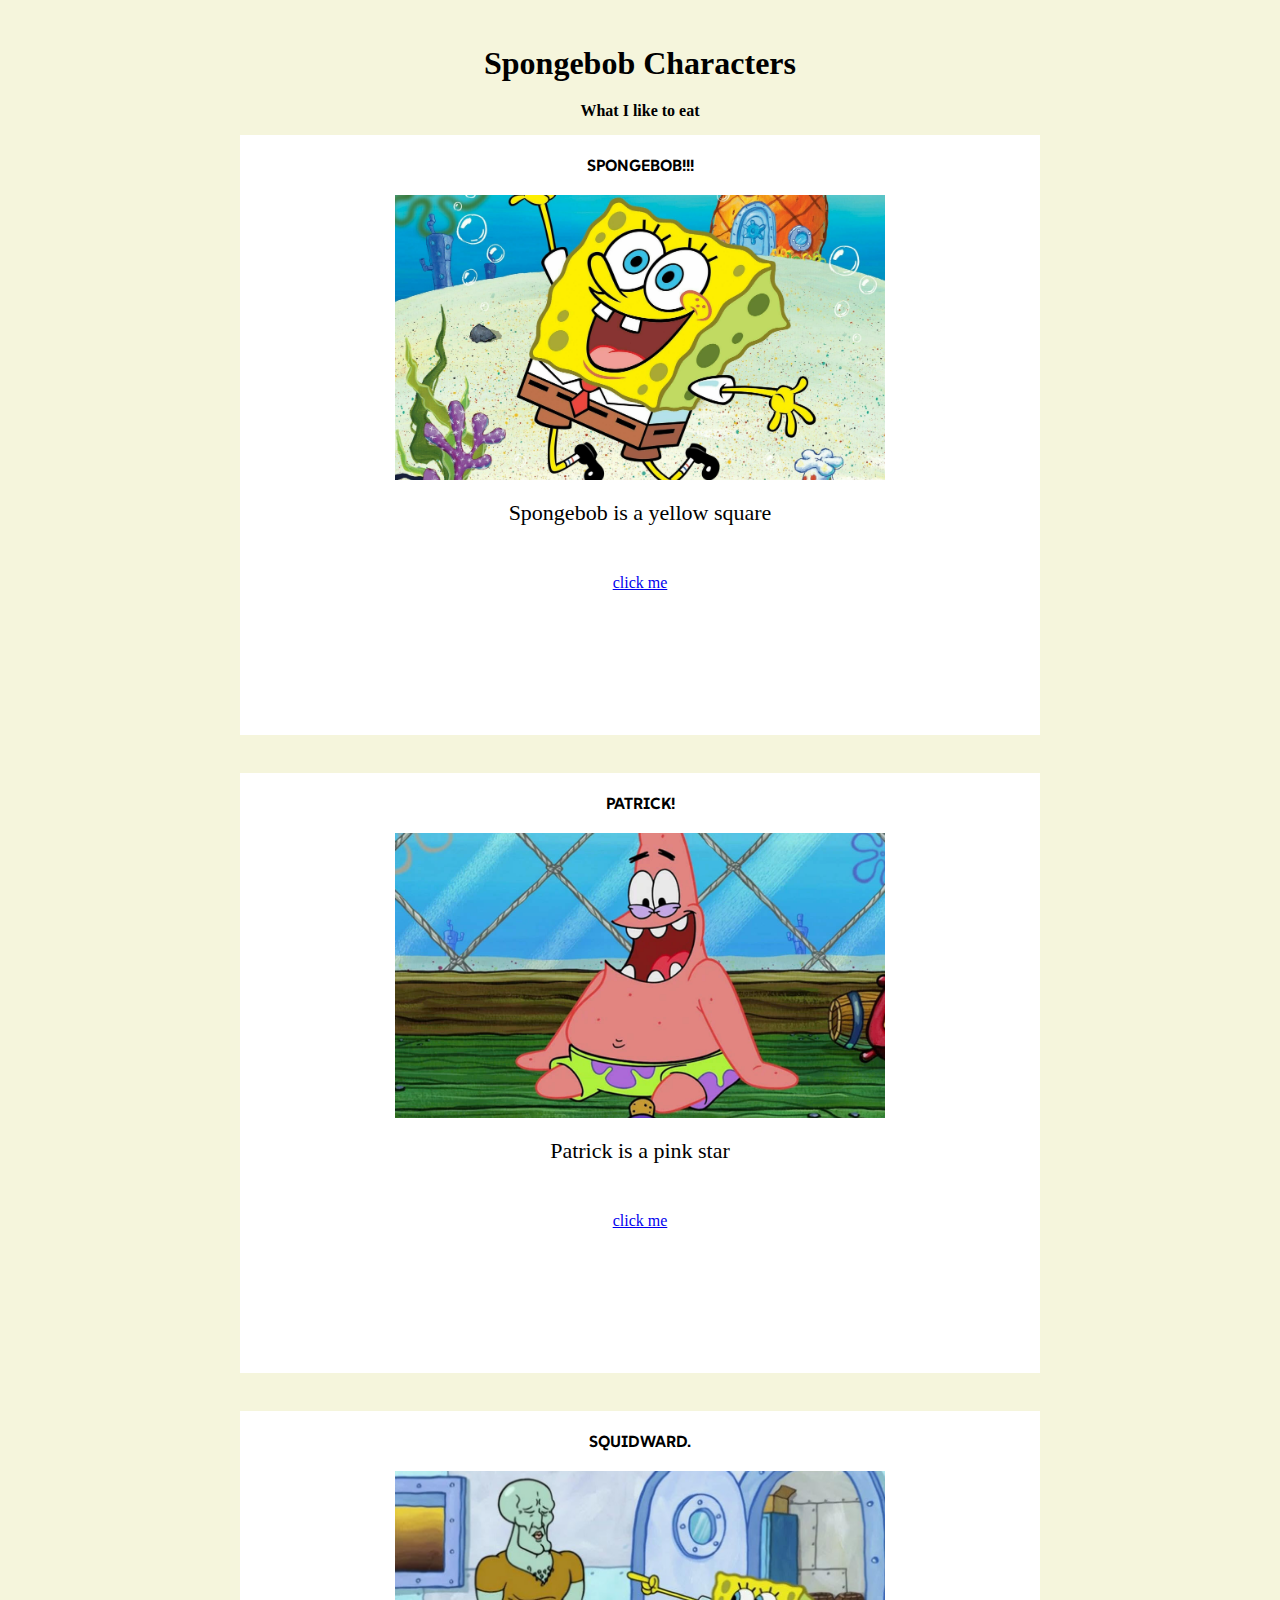
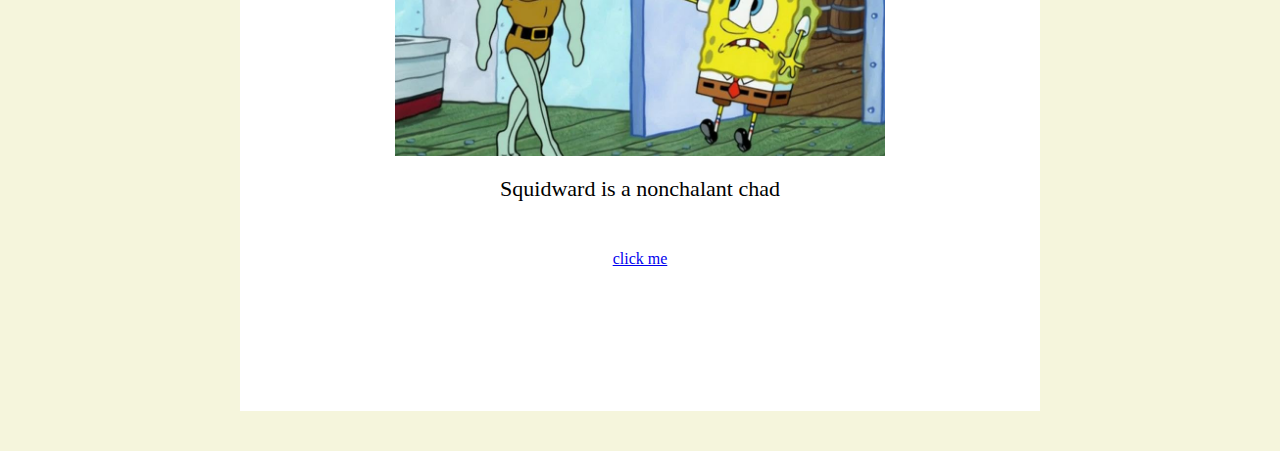
==== index.html @ 443d6c80 "123" ====
<html lang="en">
<head>
    <meta charset="UTF-8">
    <meta name="viewport" content="width=device-width, initial-scale=1.0">
    <title>Blogpost Website</title>
    <link rel="stylesheet" href="style.css">
    <style>
        @import url('https://fonts.googleapis.com/css2?family=SUSE:wght@100..800&display=swap');
    </style>
</head>
<body>
    <h1>Spongebob Characters</h1>
    <h2>What I like to eat</h2>
    
    <div class="post">
        <h2 class="post-header" style="font-family:SUSE">SPONGEBOB!!!</h2>
        <img class="post-img" src="img/spongebob character.jpg" alt="spongebob">
        <p class="post-desc">Spongebob is a yellow square</p>
        <a href="https://www.youtube.com/"><p style="text-align:center">click me</p></a>
    </div>
    <br>
    <div class="post">
        <h2 class="post-header"style="font-family:SUSE">PATRICK!</h2>
        <img class="post-img" src="img/patrick star.jpg" alt="patrick">
        <p class="post-desc">Patrick is a pink star</p>
        <a href="https://www.youtube.com/"><p style="text-align:center">click me</p></a>
    </div>
    <br>
    <div class="post">
        <h2 class="post-header"style="font-family:SUSE">SQUIDWARD.</h2>
        <img class="post-img" src="img/squidward.jpg" alt="squidward">
        <p class="post-desc">Squidward is a nonchalant chad</p>
        <a href="https://www.youtube.com/"><p style="text-align:center">click me</p></a>
    </div>

</body>
</html>
---- style.css ----
html, 
body,
*{
    font-size: 16px;
    padding:5;
    margin:10;
    box-sizing: border-box;
}

body {
    background-color:beige;
}
li {
    color:burlywood;
}
.first {
    color:black;
}
#second {
    color:blue; 
}
h1{
    font-size:32px;
    text-align: center;
}

h2{
    text-align: center;
}


.post-img{
    width:500px;
    height:50%;
    /*object fit fixes aspect ratoi of image if needed*/
    object-fit:cover;
    display: block;
    margin: 0 auto;
    
}

.post {
    height: 600px;
    width: 800px;
    background-color: white;
    margin:10px auto;
   
}

.post-desc {
    font-size:22px;
    text-align:center;
}
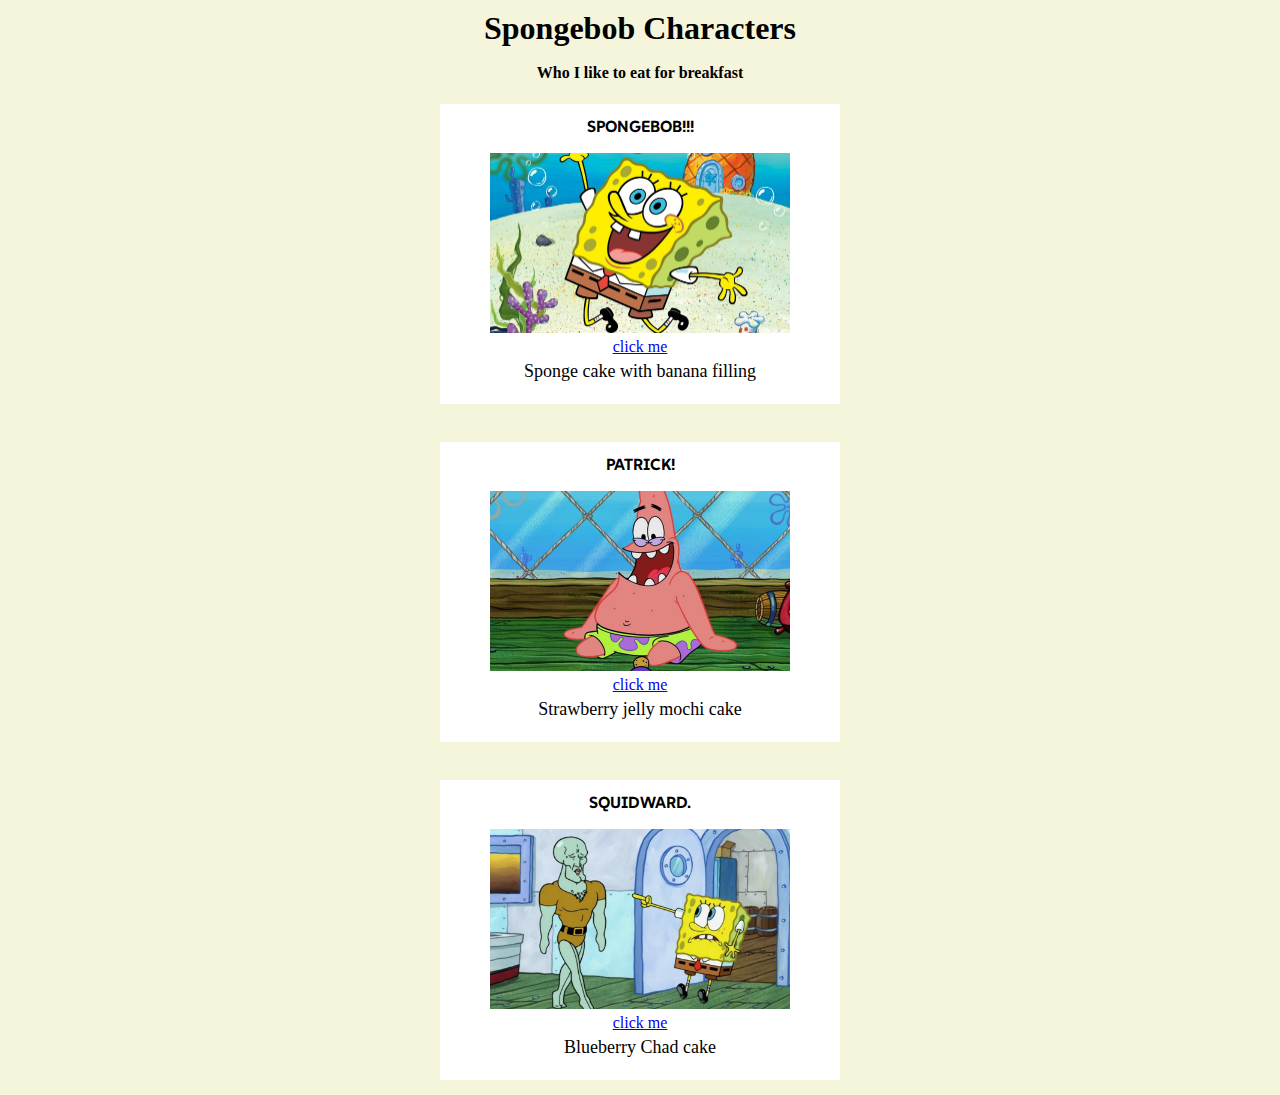
==== commit 14c8dadd: "123" ====
--- a/index.html
+++ b/index.html
@@ -10,27 +10,27 @@
 </head>
 <body>
     <h1>Spongebob Characters</h1>
-    <h2>What I like to eat</h2>
+    <h2>Who I like to eat for breakfast</h2>
     
     <div class="post">
         <h2 class="post-header" style="font-family:SUSE">SPONGEBOB!!!</h2>
         <img class="post-img" src="img/spongebob character.jpg" alt="spongebob">
-        <p class="post-desc">Spongebob is a yellow square</p>
         <a href="https://www.youtube.com/"><p style="text-align:center">click me</p></a>
+        <p class="post-desc">Sponge cake with banana filling</p>
     </div>
     <br>
     <div class="post">
         <h2 class="post-header"style="font-family:SUSE">PATRICK!</h2>
         <img class="post-img" src="img/patrick star.jpg" alt="patrick">
-        <p class="post-desc">Patrick is a pink star</p>
         <a href="https://www.youtube.com/"><p style="text-align:center">click me</p></a>
+        <p class="post-desc">Strawberry jelly mochi cake</p>
     </div>
     <br>
     <div class="post">
         <h2 class="post-header"style="font-family:SUSE">SQUIDWARD.</h2>
         <img class="post-img" src="img/squidward.jpg" alt="squidward">
-        <p class="post-desc">Squidward is a nonchalant chad</p>
         <a href="https://www.youtube.com/"><p style="text-align:center">click me</p></a>
+        <p class="post-desc">Blueberry Chad cake</p>
     </div>
 
 </body>
--- a/style.css
+++ b/style.css
@@ -2,8 +2,8 @@
 body,
 *{
     font-size: 16px;
-    padding:5;
-    margin:10;
+    padding: 0;
+    margin:5;
     box-sizing: border-box;
 }
 
@@ -13,6 +13,7 @@
 li {
     color:burlywood;
 }
+
 .first {
     color:black;
 }
@@ -26,12 +27,12 @@
 
 h2{
     text-align: center;
+    padding: 12;
 }
 
-
 .post-img{
-    width:500px;
-    height:50%;
+    width:300px;
+    height:60%;
     /*object fit fixes aspect ratoi of image if needed*/
     object-fit:cover;
     display: block;
@@ -40,14 +41,15 @@
 }
 
 .post {
-    height: 600px;
-    width: 800px;
+    height: 300px;
+    width: 400px;
     background-color: white;
     margin:10px auto;
    
 }
 
 .post-desc {
-    font-size:22px;
+    font-size:18px;
     text-align:center;
+    margin:auto;
 }
